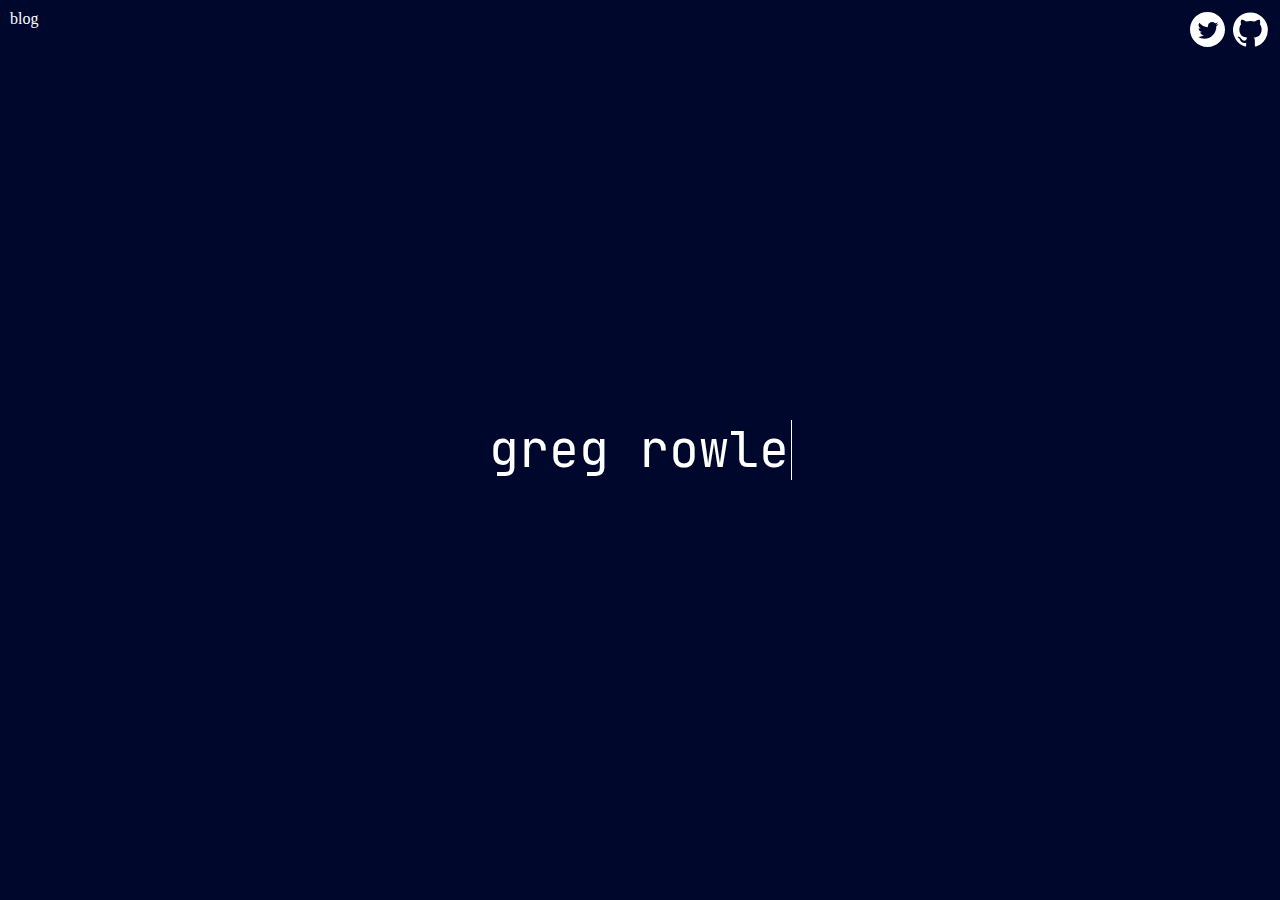
==== public/index.html @ 3e3fdf61 "Reinitialized firebase" ====
<!DOCTYPE html>
    <head>
        <title>Greg</title>
        <script src="js/typewriter.js"></script>
        <link rel="stylesheet" href="styles.css">
    </head>
    <!--Typewriter effect from https://www.w3schools.com/howto/howto_js_typewriter.asp-->
    <body onload="confusedTypeWriter()">
        <div class="screen">
            <div class="links">
                blog
            </div>
            <div class="icons">
                <a href="https://twitter.com/gregrolwes" target="_blank">
                    <img class="icon" src="assets/twitter.svg" alt="Twitter" />
                </a>
                <a href="https://github.com/gregrolwes" target="_blank">
                    <img class="icon" src="assets/github.svg" alt="GitHub" />
                </a>
            </div>
            <div class="center">
                <span class="blink dark-bg" id="name"></span>
            </div>
        </div>
    </body>
</html>
---- public/styles.css ----
@keyframes blink-on-dark-bg { 
    50% { border-color: #00072D; }
}

@font-face {
font-family: jetbrains-regular;
src: url(assets/JetBrainsMono-Regular.woff);
}

body {
    margin: 0;
}

a {
    text-decoration: none;
}

.blink {
    animation-duration: .53s ;
    animation-timing-function: step-end ;
    animation-iteration-count: infinite ;
    animation-direction: alternate ;

    border-right: 1px solid black;
    display: inline-block;
    padding-right: 2px;
}
.blink.dark-bg {
    animation-name: blink-on-dark-bg;
    border-right: 1px solid white;
}

.screen {
    display: flex;
    justify-content: center;
    align-items: center;
    height: 100vh;
    width: 100vw;
    overflow-x: hidden;
    background-color: #00072D;
    color: white;
}

.center {
    width: 40vw;
    text-align: center;
}

.links {
    position: absolute;
    top: 10px;
    left: 10px;
}
.icons {
    position: absolute;
    top: 10px;
    right: 10px;
}
.icon {
    width: 35px;
    height: 35px;
    margin: 2px;
}

#name {
    font-family: jetbrains-regular;
    line-height: 60px;
    font-size: 50px;
    animation-delay: 6s;
}
@media (max-width: 950px) {
    .icon {
        width: 25px;
        height: 25px;
        margin: 1px;
    }
    #name {
        line-height: 35px;
        font-size: 25px;
    }
}
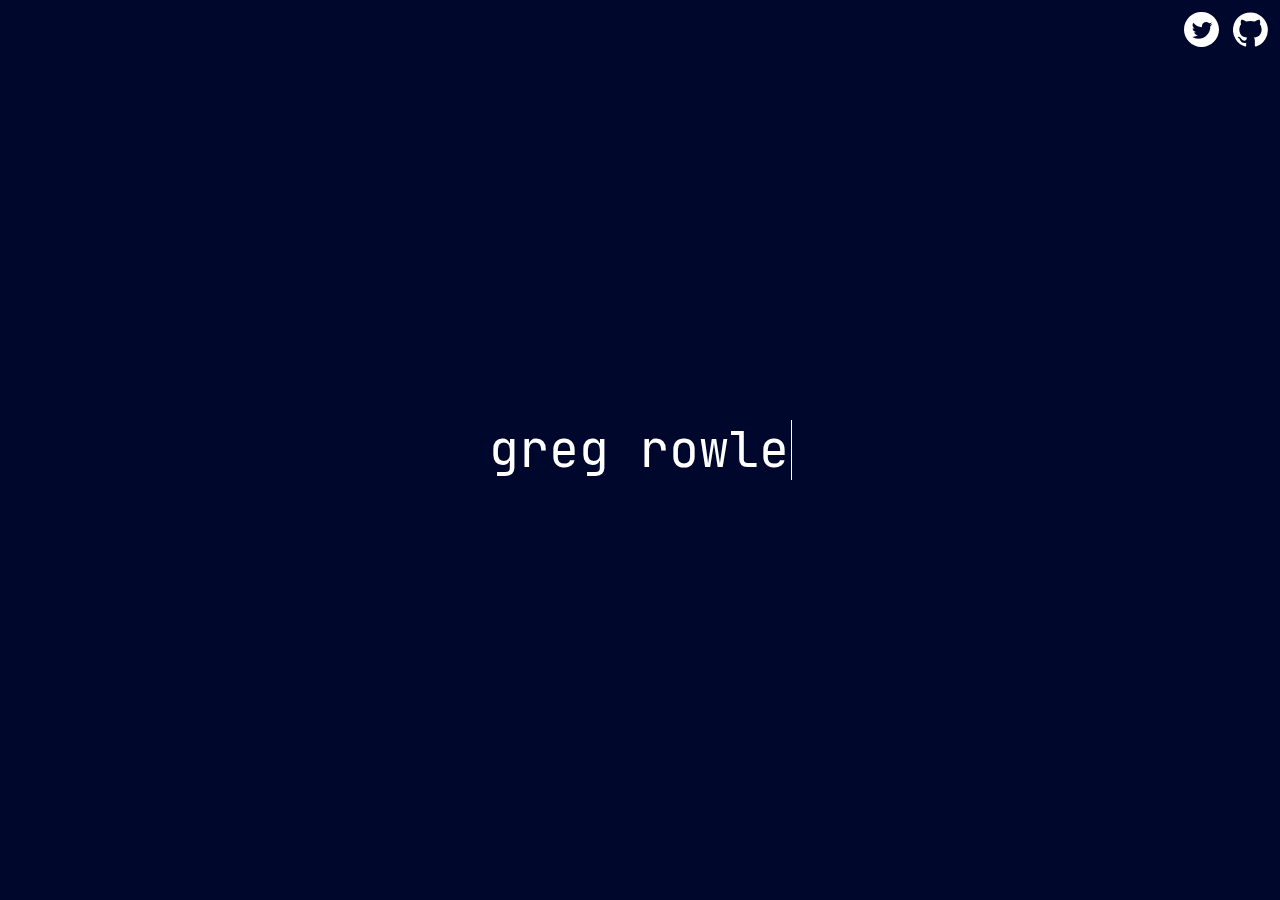
==== commit 4fd2aa76: "Moved files to proper place" ====
--- a/public/index.html
+++ b/public/index.html
@@ -3,13 +3,11 @@
         <title>Greg</title>
         <script src="js/typewriter.js"></script>
         <link rel="stylesheet" href="styles.css">
+        <link rel="stylesheet" href="animate.css">
     </head>
     <!--Typewriter effect from https://www.w3schools.com/howto/howto_js_typewriter.asp-->
     <body onload="confusedTypeWriter()">
         <div class="screen">
-            <div class="links">
-                blog
-            </div>
             <div class="icons">
                 <a href="https://twitter.com/gregrolwes" target="_blank">
                     <img class="icon" src="assets/twitter.svg" alt="Twitter" />
@@ -19,7 +17,7 @@
                 </a>
             </div>
             <div class="center">
-                <span class="blink dark-bg" id="name"></span>
+                <span class="blink delay3_5 dark-bg" id="name"></span>
             </div>
         </div>
     </body>
--- a/public/styles.css
+++ b/public/styles.css
@@ -1,7 +1,3 @@
-@keyframes blink-on-dark-bg { 
-    50% { border-color: #00072D; }
-}
-
 @font-face {
 font-family: jetbrains-regular;
 src: url(assets/JetBrainsMono-Regular.woff);
@@ -15,22 +11,8 @@
     text-decoration: none;
 }
 
-.blink {
-    animation-duration: .53s ;
-    animation-timing-function: step-end ;
-    animation-iteration-count: infinite ;
-    animation-direction: alternate ;
-
-    border-right: 1px solid black;
-    display: inline-block;
-    padding-right: 2px;
-}
-.blink.dark-bg {
-    animation-name: blink-on-dark-bg;
-    border-right: 1px solid white;
-}
-
 .screen {
+    font-family: jetbrains-regular;
     display: flex;
     justify-content: center;
     align-items: center;
@@ -46,11 +28,6 @@
     text-align: center;
 }
 
-.links {
-    position: absolute;
-    top: 10px;
-    left: 10px;
-}
 .icons {
     position: absolute;
     top: 10px;
@@ -63,11 +40,14 @@
 }
 
 #name {
-    font-family: jetbrains-regular;
     line-height: 60px;
     font-size: 50px;
-    animation-delay: 6s;
 }
+
+#cta {
+    margin-top: 10px;
+}
+
 @media (max-width: 950px) {
     .icon {
         width: 25px;
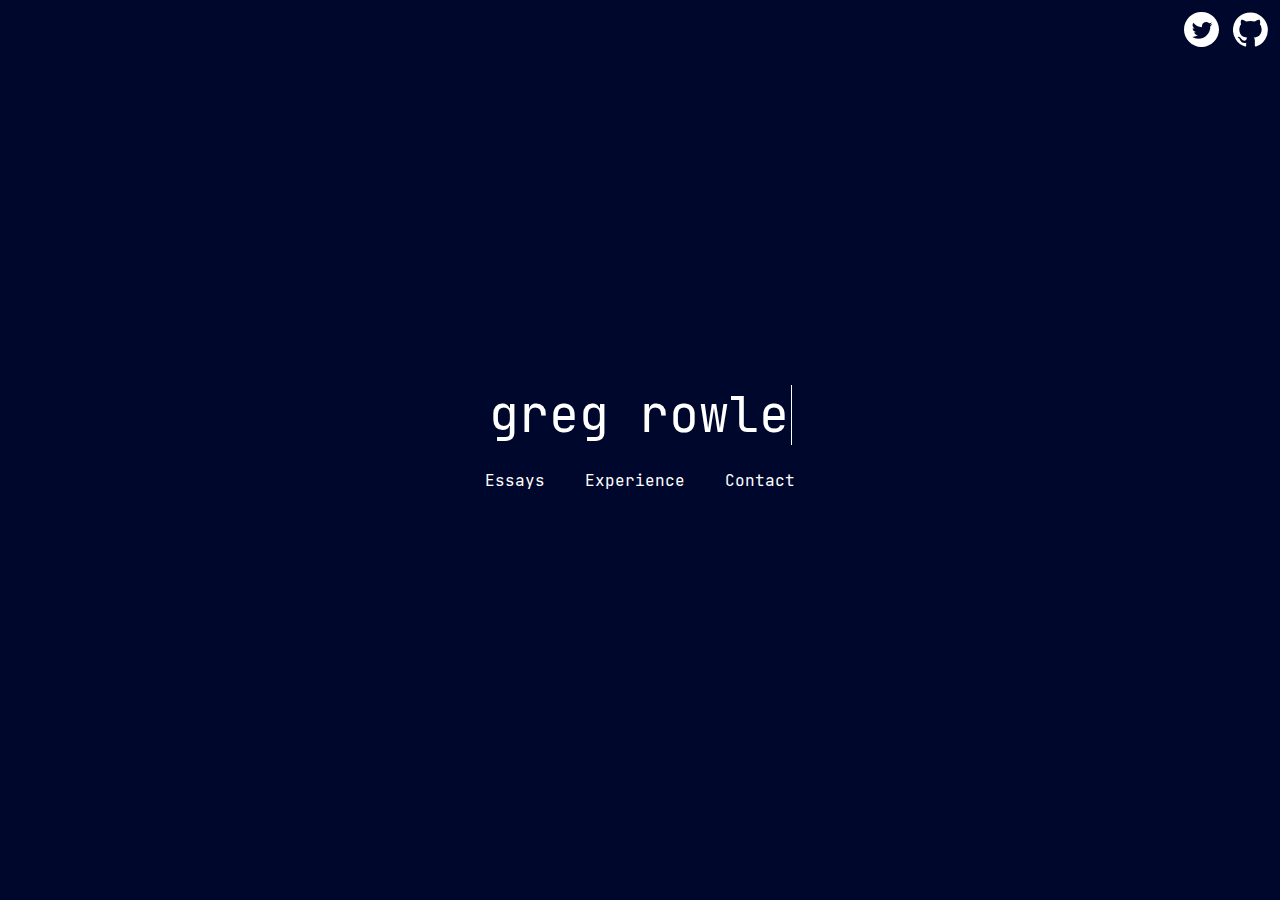
==== commit 01f1538a: "Added navbar" ====
--- a/public/index.html
+++ b/public/index.html
@@ -18,6 +18,12 @@
             </div>
             <div class="center">
                 <span class="blink delay3_5 dark-bg" id="name"></span>
+                <br>
+                <div class="nav">
+                    <div class="nav-item"><a href="/">Essays</a></div>
+                    <div class="nav-item"><a href="/">Experience</a></div>
+                    <div class="nav-item"><a href="/">Contact</a></div>
+                </div>
             </div>
         </div>
     </body>
--- a/public/styles.css
+++ b/public/styles.css
@@ -9,6 +9,7 @@
 
 a {
     text-decoration: none;
+    color: white;
 }
 
 .screen {
@@ -39,20 +40,27 @@
     margin: 2px;
 }
 
+.nav {
+    margin: 25px 0px;
+    min-width: 183px;
+}
+.nav-item {
+    margin: 0px 15px 0px 15px;
+    display: inline;
+}
+
 #name {
     line-height: 60px;
     font-size: 50px;
-}
-
-#cta {
-    margin-top: 10px;
+    min-width: 183px;
 }
 
 @media (max-width: 950px) {
     .icon {
-        width: 25px;
-        height: 25px;
         margin: 1px;
+    }
+    .nav-item {
+        display: block;
     }
     #name {
         line-height: 35px;
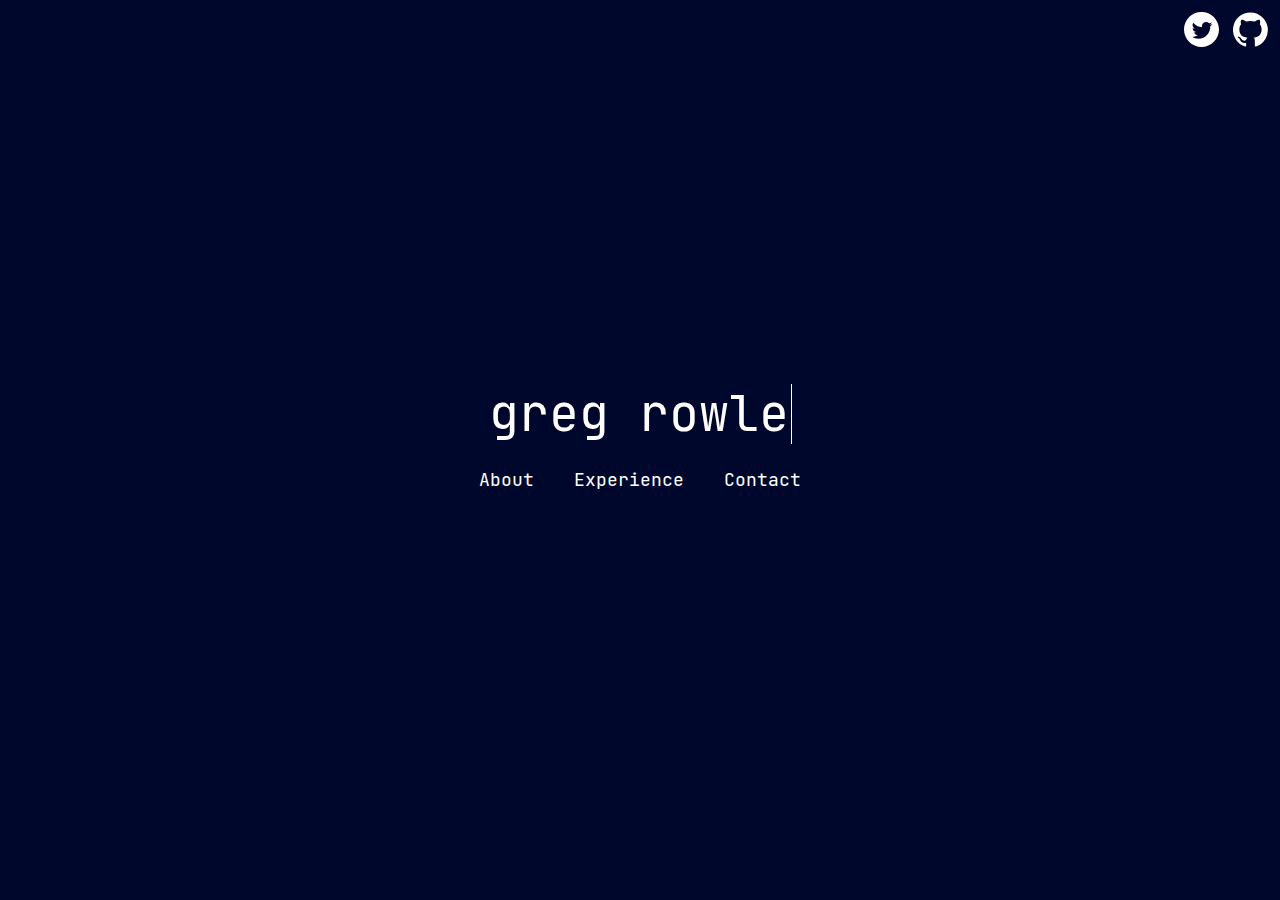
==== commit 275645fc: "Add backup font and move css" ====
--- a/public/index.html
+++ b/public/index.html
@@ -1,30 +1,39 @@
 <!DOCTYPE html>
-    <head>
-        <title>Greg</title>
-        <script src="js/typewriter.js"></script>
-        <link rel="stylesheet" href="styles.css">
-        <link rel="stylesheet" href="animate.css">
-    </head>
-    <!--Typewriter effect from https://www.w3schools.com/howto/howto_js_typewriter.asp-->
-    <body onload="confusedTypeWriter()">
-        <div class="screen">
-            <div class="icons">
-                <a href="https://twitter.com/gregrolwes" target="_blank">
-                    <img class="icon" src="assets/twitter.svg" alt="Twitter" />
-                </a>
-                <a href="https://github.com/gregrolwes" target="_blank">
-                    <img class="icon" src="assets/github.svg" alt="GitHub" />
-                </a>
-            </div>
-            <div class="center">
-                <span class="blink delay3_5 dark-bg" id="name"></span>
-                <br>
-                <div class="nav">
-                    <div class="nav-item"><a href="/">Essays</a></div>
-                    <div class="nav-item"><a href="/">Experience</a></div>
-                    <div class="nav-item"><a href="/">Contact</a></div>
-                </div>
-            </div>
+<html lang="en">
+  <head>
+    <meta charset="UTF-8" />
+    <title>Greg</title>
+
+    <link rel="stylesheet" href="css/styles.css" />
+    <link rel="stylesheet" href="css/animate.css" />
+  </head>
+  <body onload="confusedTypeWriter()">
+    <div class="screen no-scroll">
+      <div class="icons">
+        <a href="https://twitter.com/gregrolwes" target="_blank">
+          <img class="icon" src="assets/twitter.svg" alt="Twitter" />
+        </a>
+        <a href="https://github.com/gregrolwes" target="_blank">
+          <img class="icon" src="assets/github.svg" alt="GitHub" />
+        </a>
+      </div>
+      <div class="center">
+        <span class="blink delay3_5 dark-bg" id="name"></span>
+        <br />
+        <div class="nav">
+          <div class="nav-item"><a href="./about.html">About</a></div>
+          <div class="nav-item"><a href="./experience.html">Experience</a></div>
+          <div class="nav-item">
+            <a
+              href="https://calendly.com/rolwesg/30min"
+              target="_blank"
+              rel="noreferrer"
+              >Contact</a
+            >
+          </div>
         </div>
-    </body>
-</html>+      </div>
+    </div>
+    <script src="js/typewriter.js"></script>
+  </body>
+</html>
--- a/public/css/styles.css
+++ b/public/css/styles.css
@@ -0,0 +1,97 @@
+@font-face {
+  font-family: jetbrains-regular;
+  src: url(../assets/JetBrainsMono-Regular.woff);
+}
+
+body {
+  margin: 0;
+  font-family: jetbrains-regular, monospace;
+}
+
+a {
+  text-decoration: none;
+  color: white;
+}
+
+p {
+  display: block;
+}
+
+.screen {
+  display: flex;
+  justify-content: center;
+  align-items: center;
+  overflow-x: hidden;
+  background-color: #00072d;
+  color: white;
+  width: 100vw;
+  min-height: 100vh;
+}
+
+.no-scroll {
+  height: 100vh;
+  width: 100vw;
+}
+
+.home {
+  position: absolute;
+  top: 15px;
+  left: 20px;
+  font-size: 18px;
+  color: white;
+}
+
+.center {
+  width: 40vw;
+  text-align: center;
+}
+
+.icons {
+  position: absolute;
+  top: 10px;
+  right: 10px;
+}
+.icon {
+  width: 35px;
+  height: 35px;
+  margin: 2px;
+}
+
+.nav {
+  margin: 25px 0px;
+  min-width: 183px;
+}
+.nav-item {
+  margin: 10px 15px 10px 15px;
+  display: inline;
+  font-size: 18px;
+}
+.block {
+  display: block;
+}
+
+.content {
+  margin: 10%;
+}
+
+#name {
+  line-height: 60px;
+  font-size: 50px;
+}
+
+@media only screen and (max-width: 950px) {
+  .home {
+    font-size: 32px;
+  }
+  .icon {
+    margin: 1px;
+  }
+  .nav-item {
+    display: block;
+    font-size: 32px;
+  }
+  #name {
+    line-height: 35px;
+    font-size: 25px;
+  }
+}
